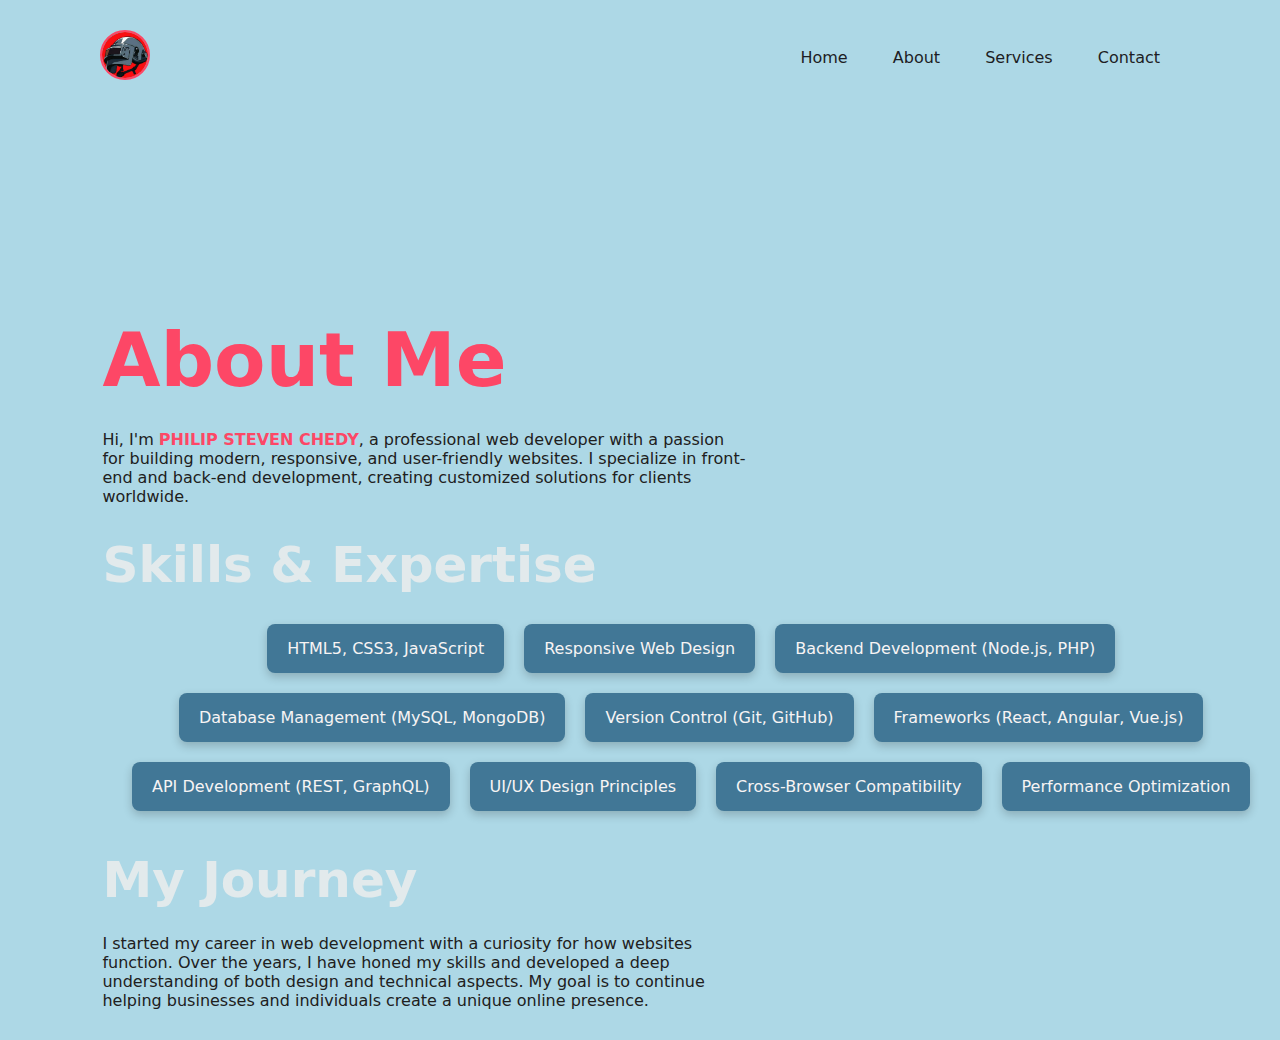
==== about.html @ 125299e3 "Add files via upload" ====
<!DOCTYPE html>
<html lang="en">
<head>
    <meta name="viewport" content="width=device-width, initial-scale=1.0">    <meta name="viewport" content="width=device-width, initial-scale=1.0">
    <title>About Chedy Breezy</title>
    <link rel="stylesheet" href="style.css">
    <link rel="preconnect" href="https://fonts.googleapis.com">
    <link rel="preconnect" href="https://fonts.gstatic.com" crossorigin>
    <link href="https://fonts.googleapis.com/css2?family=Poppins:wght@400;500;600;700&display=swap" rel="stylesheet">
</head>
<body>
    <div class="hero">
        <nav>
            <div class="logo">
                <a href="index.html"><img src="./img/pop.jpg" alt="Chedy Breezy Logo"></a>
            </div>
            <ul>
                <li><a href="index.html">Home</a></li>
                <li><a href="about.html">About</a></li>
                <li><a href="services.html">Services</a></li>
                <li><a href="contact.html">Contact</a></li>
            </ul>
        </nav>

        <div class="content">
            <h1>About Me</h1>
            <p>Hi, I'm <span><strong>PHILIP STEVEN CHEDY</strong></span>, a professional web developer with a passion for building modern, responsive, and user-friendly websites. I specialize in front-end and back-end development, creating customized solutions for clients worldwide.</p>

            <h2>Skills & Expertise</h2>
            <ul class="skills-list">
                <li>HTML5, CSS3, JavaScript</li>
                <li>Responsive Web Design</li>
                <li>Backend Development (Node.js, PHP)</li>
                <li>Database Management (MySQL, MongoDB)</li>
                <li>Version Control (Git, GitHub)</li>
                <li>Frameworks (React, Angular, Vue.js)</li>
                <li>API Development (REST, GraphQL)</li>
                <li>UI/UX Design Principles</li>
                <li>Cross-Browser Compatibility</li>
                <li>Performance Optimization</li>
            </ul>

            <h2>My Journey</h2>
            <p>I started my career in web development with a curiosity for how websites function. Over the years, I have honed my skills and developed a deep understanding of both design and technical aspects. My goal is to continue helping businesses and individuals create a unique online presence.</p>
        </div>
    </div>
    <script src="https://code.jquery.com/jquery-3.5.1.slim.min.js"></script>
    <script src="https://cdn.jsdelivr.net/npm/@popperjs/core@2.11.6/dist/umd/popper.min.js"></script>
    <script src="https://stackpath.bootstrapcdn.com/bootstrap/4.5.2/js/bootstrap.min.js"></script>
</body>
</html>
---- style.css ----
@import url("https://fonts.googleapis.com/css2?family=Poppins:wght@400;500;600;700&display=swap");

* {
    margin: 0;
    padding: 0;
    box-sizing: border-box;
    font-family: system-ui, -apple-system, BlinkMacSystemFont, 'Segoe UI', Roboto, Oxygen, Ubuntu, Cantarell, 'Open Sans', 'Helvetica Neue', sans-serif;
}

body {
    display: flex;
    flex-direction: column;
    justify-content: center; /* Center vertically */
    align-items: center; /* Center horizontally */
    min-height: 100vh; /* Full height of the viewport */
    background-color: lightblue; /* Ensure the background covers the entire page */
    margin: 0; /* Remove default margin */
}

a {
    text-decoration: none;
}

.hero {
    width: 100%;
    height: 100vh; /* Full viewport height */
}

nav {
    display: flex;
    align-items: center;
    justify-content: space-between;
    padding: 30px 100px;
}

.logo img {
    max-height: 50px;
    width: auto;
    border-radius: 50%;
    border: 2px solid #fd4766;
}

nav ul li {
    list-style: none;
    display: inline-block;
    padding: 10px 20px;
}

nav ul li a {
    color: #1d1d24;
    position: relative;
    padding: 5px 0;
}

nav ul li a:hover {
    color: #fd4766;
}

nav ul li a:after {
    content: "";
    position: absolute;
    left: 0;
    width: 0;
    height: 3px;
    background: #fd4766;
    transition: 0.3s;
    bottom: 0;
}

nav ul li a:hover:after {
    width: 100%;
}

.content {
    position: absolute;
    top: 35%;
    left: 8%;
    color: #202020; /* Set text color for better visibility */
}

.content h1 {
    color: #1f1f25;
    font-size: 75px;
    font-weight: 900;
    line-height: 90px;
    text-transform: inherit;
    width: 70%;
}

.content h2 {
    color: #1f1f25; /* Color for h2 headings */
    font-size: 50px; /* Adjust size */
    margin-top: 30px; /* Space above h2 */
}

.content p {
    width: 55%;
    color: #202020;
    margin-top: 25px;
    margin-bottom: 30px;
}

.skills-list {
    list-style-type: none; /* Remove bullet points */
    padding: 0; /* Remove padding */
    display: flex; /* Use flexbox for layout */
    flex-wrap: wrap; /* Allow items to wrap to the next line */
    justify-content: center; /* Center items */
    margin-top: 20px; /* Space above skills section */
}

.skills-list li {
    background: #417796; /* Background for skill items */
    color: #f7f4f4; /* Text color */
    margin: 10px; /* Space between items */
    padding: 15px 20px; /* Padding for item */
    border-radius: 8px; /* Rounded corners */
    box-shadow: 0 4px 10px rgba(0, 0, 0, 0.2); /* Subtle shadow for depth */
    transition: background-color 0.3s, transform 0.3s; /* Animation on hover */
}

.skills-list li:hover {
    background: #fd4766; /* Change background on hover */
    transform: translateY(-5px); /* Lift effect on hover */
}
.btn {
    color: #fff; /* Text color */
    font-size: 16px; /* Font size */
    text-transform: uppercase; /* Uppercase text */
    letter-spacing: 2px; /* Spacing between letters */
    padding: 16px 40px; /* Padding for button */
    border-radius: 500px; /* Rounded corners */
    display: inline-block; /* Display as inline block */
    font-weight: 500; /* Font weight */
    transition: all 0.4s ease-in-out; /* Transition effects */
    background-color: #fd4766; /* Background color */
    border: 2px solid #fd4766; /* Border color */
  }
  
  .btn:hover {
    background: transparent; /* Background on hover */
    border-color: #fd4766; /* Border color on hover */
    color: #fd4766; /* Text color on hover */
  }

  .content h2,   span {
    color: #e2eaec; /* Set to pink */
  }
  .content h1,   span {
    color: #fd4766; /* Set to pink */
    position: relative;
  }

  .content .title {
    color: #0a0a0a; /* Text color */
    font-size: 30px; /* Increase font size */
    text-transform: uppercase; /* Uppercase text */
    letter-spacing: 4px; /* Spacing between letters */
    display: inline-block; /* Display as inline block */
    margin-bottom: 20px; /* Space below the title */
    background: linear-gradient(
        120deg,
        #1c99fe 20.69%,
        #7644ff 50.19%,
        #fd4766 79.69%
    ); /* Gradient background */
    -webkit-background-clip: text; /* Clip the background to the text */
    -webkit-text-fill-color: transparent; /* Make the text fill transparent to show the gradient */
}

.services-section {
    background-color: lightblue; /* Background color for the services section */
    padding: 50px 0; /* Padding above and below */
    text-align: center; /* Center the text */
    display: flex;
    flex-wrap: wrap;
    justify-content: center;
}

.service {
    max-width: 300px; /* Limit width for better readability */
    margin: 20px; /* Space between service boxes */
    background: #ffffff; /* White background for the service boxes */
    padding: 20px; /* Padding for the boxes */
    border-radius: 10px; /* Rounded corners */
    box-shadow: 0 4px 10px rgba(0, 0, 0, 0.1); /* Subtle shadow for depth */
    transition: transform 0.3s; /* Animation on hover */
}

.service:hover {
    transform: scale(1.05); /* Slightly increase size on hover */
}

.service h2 {
    color: #1d1d24; /* Heading color */
    font-size: 20px; /* Size for service headings */
    margin-bottom: 10px; /* Space below the heading */
    font-weight: 600; /* Semi-bold */
}

.service p {
    color: #666; /* Text color for service descriptions */
    margin-top: 10px; /* Space above paragraph */
}

.contact-info {
    display: flex;
    flex-direction: column;
    align-items: center; /* Center horizontally */
    justify-content: center; /* Center vertically */
    text-align: center; /* Center text */
    margin: 50px auto; /* Adjust margin as needed */
    padding: 20px; /* Add padding around */
    border-radius: 10px; /* Optional rounded corners */
}

.contact-info h2 {
    margin-bottom: 20px; /* Space below heading */
}

.contact-info p {
    margin: 5px 0; /* Space between paragraphs */
}

*{
    margin:0;
    padding:0;
    box-sizing:border-box;
  }
 
  .menu{
    position:relative;
   width:280px;
    height:280px;
    display:flex;
    align-items:center;
    justify-content:center;
  }
  .menu .toggle{
    position:relative;
    height:60px;
    width:60px;
    background:lightblue;
    border-radius:50%;
    box-shadow:0 3px 4px rgba(0,0,0,0.15);
    display:flex;
    align-items:center;
    justify-content:center;
    color:#333;
    font-size:2rem;
    cursor:pointer;
    transition:1.25s;
    z-index:5;
  }
  .menu.active .toggle{
    transform:rotate(360deg);
    box-shadow: 0 6px 8px rgba(0,0,0,0.15),
      0 0 0 2px #333,
      0 0 0 8px #fff;
  }
  .menu li{
    position:absolute;
    left:0;
    list-style:none;
    transition:0.5s;
    transform:rotate(calc(360deg/8 * var(--i)));
    transform-origin:140px;
    scale:0;
    transition-delay: calc(0.05s * var(--i));
  }
  .menu.active li{
    scale:1;
  }
  .menu li a{
    position:relative;
    display:flex;
   transform:rotate(calc(360deg/-8 * var(--i)));
    width:60px;
    height:60px;
    background-color: lightblue;
    display:flex;
    align-items:center;
    justify-content:center;
    border-radius:50%;
    font-size:1.75rem;
    color:var(--clr);
     box-shadow:0 3px 4px rgba(0,0,0,0.15);
    transition:0.5s;
  }
  .menu li:hover a{
    font-size:2.5rem;
    box-shadow:0 0 0 2px var(--clr),
      0 0 0 6px #fff;
  }







 

.contact-container {
    display: flex;
    justify-content: center; /* Center horizontally */
    align-items: center; /* Center vertically */
    width: 100%; /* Full width */
    padding: 20px; /* Add some padding */
}

.contact-info {
    display: flex;
    flex-direction: column;
    align-items: center; /* Center text */
    text-align: center; /* Center text */
    border-radius: 10px; /* Optional rounded corners */
    padding: 20px; /* Add padding around */
    box-shadow: 0 3px 10px rgba(0, 0, 0, 0.1); /* Optional shadow */
    margin: 20px; /* Space around contact info */
}

.contact-info h2 {
    margin-bottom: 20px; /* Space below heading */
}

.contact-info p {
    margin: 5px 0; /* Space between paragraphs */
}
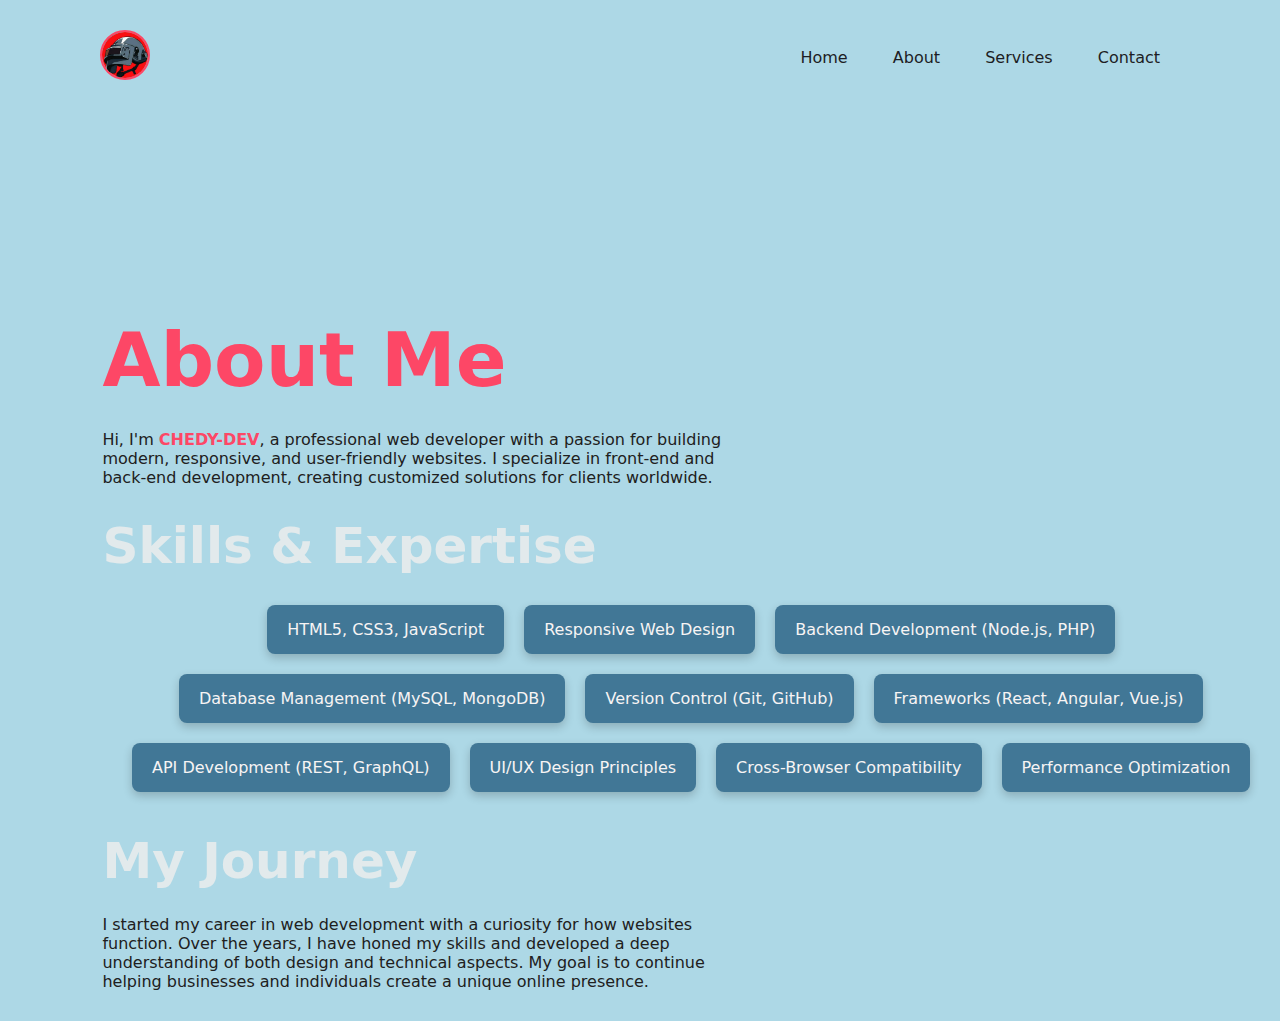
==== commit ebab6d71: "Update about.html" ====
--- a/about.html
+++ b/about.html
@@ -1,52 +1,52 @@
-<!DOCTYPE html>
-<html lang="en">
-<head>
-    <meta name="viewport" content="width=device-width, initial-scale=1.0">    <meta name="viewport" content="width=device-width, initial-scale=1.0">
-    <title>About Chedy Breezy</title>
-    <link rel="stylesheet" href="style.css">
-    <link rel="preconnect" href="https://fonts.googleapis.com">
-    <link rel="preconnect" href="https://fonts.gstatic.com" crossorigin>
-    <link href="https://fonts.googleapis.com/css2?family=Poppins:wght@400;500;600;700&display=swap" rel="stylesheet">
-</head>
-<body>
-    <div class="hero">
-        <nav>
-            <div class="logo">
-                <a href="index.html"><img src="./img/pop.jpg" alt="Chedy Breezy Logo"></a>
-            </div>
-            <ul>
-                <li><a href="index.html">Home</a></li>
-                <li><a href="about.html">About</a></li>
-                <li><a href="services.html">Services</a></li>
-                <li><a href="contact.html">Contact</a></li>
-            </ul>
-        </nav>
-
-        <div class="content">
-            <h1>About Me</h1>
-            <p>Hi, I'm <span><strong>PHILIP STEVEN CHEDY</strong></span>, a professional web developer with a passion for building modern, responsive, and user-friendly websites. I specialize in front-end and back-end development, creating customized solutions for clients worldwide.</p>
-
-            <h2>Skills & Expertise</h2>
-            <ul class="skills-list">
-                <li>HTML5, CSS3, JavaScript</li>
-                <li>Responsive Web Design</li>
-                <li>Backend Development (Node.js, PHP)</li>
-                <li>Database Management (MySQL, MongoDB)</li>
-                <li>Version Control (Git, GitHub)</li>
-                <li>Frameworks (React, Angular, Vue.js)</li>
-                <li>API Development (REST, GraphQL)</li>
-                <li>UI/UX Design Principles</li>
-                <li>Cross-Browser Compatibility</li>
-                <li>Performance Optimization</li>
-            </ul>
-
-            <h2>My Journey</h2>
-            <p>I started my career in web development with a curiosity for how websites function. Over the years, I have honed my skills and developed a deep understanding of both design and technical aspects. My goal is to continue helping businesses and individuals create a unique online presence.</p>
-        </div>
-    </div>
-    <script src="https://code.jquery.com/jquery-3.5.1.slim.min.js"></script>
-    <script src="https://cdn.jsdelivr.net/npm/@popperjs/core@2.11.6/dist/umd/popper.min.js"></script>
-    <script src="https://stackpath.bootstrapcdn.com/bootstrap/4.5.2/js/bootstrap.min.js"></script>
-</body>
-</html>
-
+<!DOCTYPE html>
+<html lang="en">
+<head>
+<meta charset="UTF-8">
+    <meta name="viewport" content="width=device-width, initial-scale=1.0">    <title>About Chedy Breezy</title>
+    <link rel="stylesheet" href="style.css">
+    <link rel="preconnect" href="https://fonts.googleapis.com">
+    <link rel="preconnect" href="https://fonts.gstatic.com" crossorigin>
+    <link href="https://fonts.googleapis.com/css2?family=Poppins:wght@400;500;600;700&display=swap" rel="stylesheet">
+</head>
+<body>
+    <div class="hero">
+        <nav>
+            <div class="logo">
+                <a href="index.html"><img src="./img/pop.jpg" alt="Chedy Breezy Logo"></a>
+            </div>
+            <ul>
+                <li><a href="index.html">Home</a></li>
+                <li><a href="about.html">About</a></li>
+                <li><a href="services.html">Services</a></li>
+                <li><a href="contact.html">Contact</a></li>
+            </ul>
+        </nav>
+
+        <div class="content">
+            <h1>About Me</h1>
+            <p>Hi, I'm <span><strong>CHEDY-DEV</strong></span>, a professional web developer with a passion for building modern, responsive, and user-friendly websites. I specialize in front-end and back-end development, creating customized solutions for clients worldwide.</p>
+
+            <h2>Skills & Expertise</h2>
+            <ul class="skills-list">
+                <li>HTML5, CSS3, JavaScript</li>
+                <li>Responsive Web Design</li>
+                <li>Backend Development (Node.js, PHP)</li>
+                <li>Database Management (MySQL, MongoDB)</li>
+                <li>Version Control (Git, GitHub)</li>
+                <li>Frameworks (React, Angular, Vue.js)</li>
+                <li>API Development (REST, GraphQL)</li>
+                <li>UI/UX Design Principles</li>
+                <li>Cross-Browser Compatibility</li>
+                <li>Performance Optimization</li>
+            </ul>
+
+            <h2>My Journey</h2>
+            <p>I started my career in web development with a curiosity for how websites function. Over the years, I have honed my skills and developed a deep understanding of both design and technical aspects. My goal is to continue helping businesses and individuals create a unique online presence.</p>
+        </div>
+    </div>
+    <script src="https://code.jquery.com/jquery-3.5.1.slim.min.js"></script>
+    <script src="https://cdn.jsdelivr.net/npm/@popperjs/core@2.11.6/dist/umd/popper.min.js"></script>
+    <script src="https://stackpath.bootstrapcdn.com/bootstrap/4.5.2/js/bootstrap.min.js"></script>
+</body>
+</html>
+
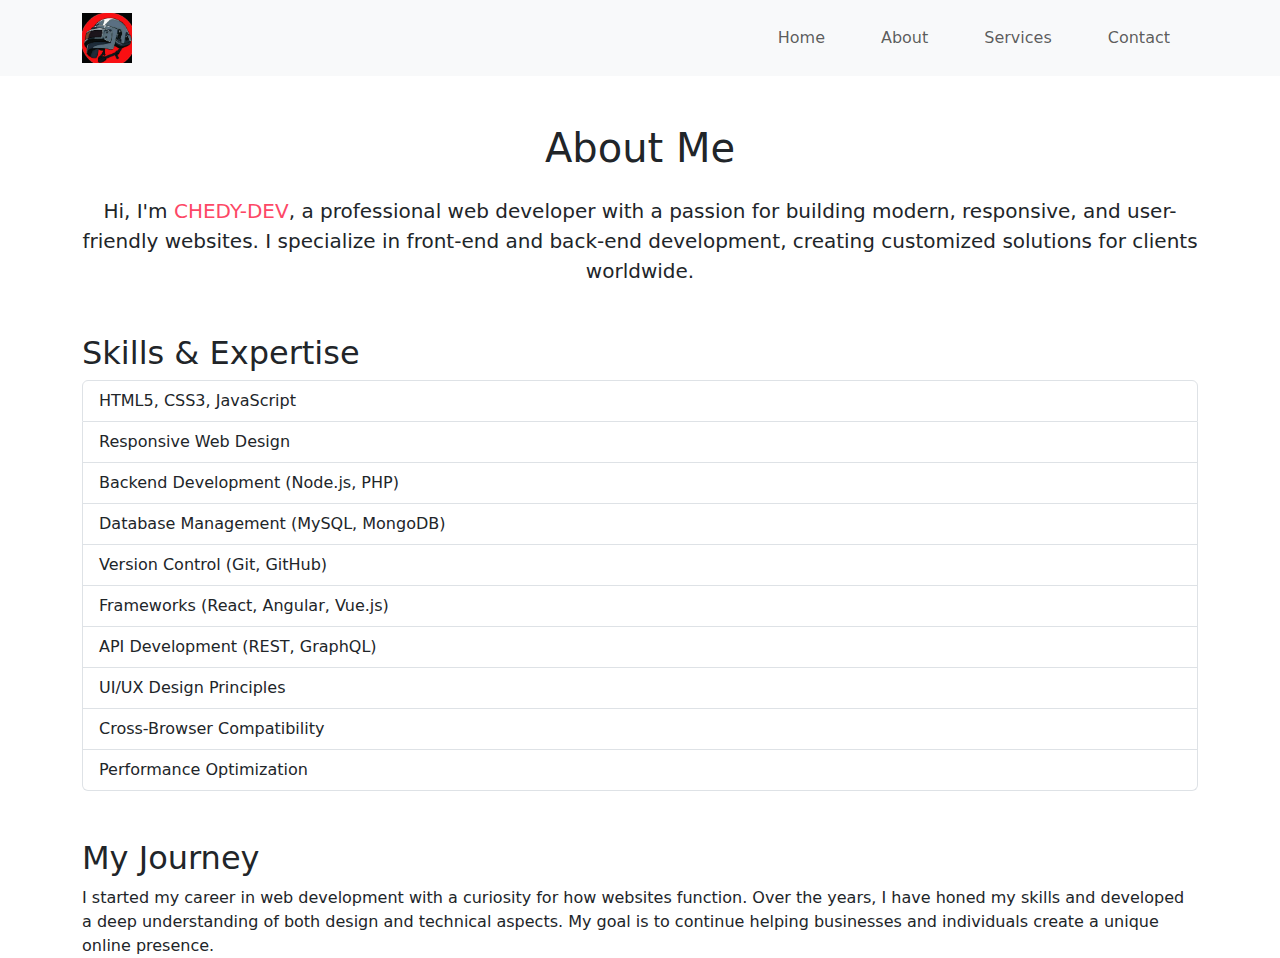
==== commit 8c26deeb: "Update about.html" ====
--- a/about.html
+++ b/about.html
@@ -1,52 +1,58 @@
 <!DOCTYPE html>
 <html lang="en">
 <head>
-<meta charset="UTF-8">
-    <meta name="viewport" content="width=device-width, initial-scale=1.0">    <title>About Chedy Breezy</title>
+    <meta name="viewport" content="width=device-width, initial-scale=1.0">
+    <title>About Chedy Breezy</title>
     <link rel="stylesheet" href="style.css">
     <link rel="preconnect" href="https://fonts.googleapis.com">
     <link rel="preconnect" href="https://fonts.gstatic.com" crossorigin>
     <link href="https://fonts.googleapis.com/css2?family=Poppins:wght@400;500;600;700&display=swap" rel="stylesheet">
+    <!-- Latest Bootstrap 5 CSS -->
+    <link href="https://cdn.jsdelivr.net/npm/bootstrap@5.3.0-alpha1/dist/css/bootstrap.min.css" rel="stylesheet">
 </head>
 <body>
     <div class="hero">
-        <nav>
-            <div class="logo">
-                <a href="index.html"><img src="./img/pop.jpg" alt="Chedy Breezy Logo"></a>
+        <nav class="navbar navbar-expand-lg navbar-light bg-light">
+            <div class="container">
+                <a class="navbar-brand" href="index.html"><img src="./img/pop.jpg" alt="Chedy Breezy Logo" width="50"></a>
+                <button class="navbar-toggler" type="button" data-bs-toggle="collapse" data-bs-target="#navbarNav" aria-controls="navbarNav" aria-expanded="false" aria-label="Toggle navigation">
+                    <span class="navbar-toggler-icon"></span>
+                </button>
+                <div class="collapse navbar-collapse" id="navbarNav">
+                    <ul class="navbar-nav ms-auto">
+                        <li class="nav-item"><a class="nav-link" href="index.html">Home</a></li>
+                        <li class="nav-item"><a class="nav-link" href="about.html">About</a></li>
+                        <li class="nav-item"><a class="nav-link" href="services.html">Services</a></li>
+                        <li class="nav-item"><a class="nav-link" href="contact.html">Contact</a></li>
+                    </ul>
+                </div>
             </div>
-            <ul>
-                <li><a href="index.html">Home</a></li>
-                <li><a href="about.html">About</a></li>
-                <li><a href="services.html">Services</a></li>
-                <li><a href="contact.html">Contact</a></li>
-            </ul>
         </nav>
 
-        <div class="content">
-            <h1>About Me</h1>
-            <p>Hi, I'm <span><strong>CHEDY-DEV</strong></span>, a professional web developer with a passion for building modern, responsive, and user-friendly websites. I specialize in front-end and back-end development, creating customized solutions for clients worldwide.</p>
+        <div class="container my-5">
+            <h1 class="text-center mb-4">About Me</h1>
+            <p class="text-center lead">Hi, I'm <span><strong>CHEDY-DEV</strong></span>, a professional web developer with a passion for building modern, responsive, and user-friendly websites. I specialize in front-end and back-end development, creating customized solutions for clients worldwide.</p>
 
-            <h2>Skills & Expertise</h2>
-            <ul class="skills-list">
-                <li>HTML5, CSS3, JavaScript</li>
-                <li>Responsive Web Design</li>
-                <li>Backend Development (Node.js, PHP)</li>
-                <li>Database Management (MySQL, MongoDB)</li>
-                <li>Version Control (Git, GitHub)</li>
-                <li>Frameworks (React, Angular, Vue.js)</li>
-                <li>API Development (REST, GraphQL)</li>
-                <li>UI/UX Design Principles</li>
-                <li>Cross-Browser Compatibility</li>
-                <li>Performance Optimization</li>
+            <h2 class="mt-5">Skills & Expertise</h2>
+            <ul class="list-group mb-4">
+                <li class="list-group-item">HTML5, CSS3, JavaScript</li>
+                <li class="list-group-item">Responsive Web Design</li>
+                <li class="list-group-item">Backend Development (Node.js, PHP)</li>
+                <li class="list-group-item">Database Management (MySQL, MongoDB)</li>
+                <li class="list-group-item">Version Control (Git, GitHub)</li>
+                <li class="list-group-item">Frameworks (React, Angular, Vue.js)</li>
+                <li class="list-group-item">API Development (REST, GraphQL)</li>
+                <li class="list-group-item">UI/UX Design Principles</li>
+                <li class="list-group-item">Cross-Browser Compatibility</li>
+                <li class="list-group-item">Performance Optimization</li>
             </ul>
 
-            <h2>My Journey</h2>
+            <h2 class="mt-5">My Journey</h2>
             <p>I started my career in web development with a curiosity for how websites function. Over the years, I have honed my skills and developed a deep understanding of both design and technical aspects. My goal is to continue helping businesses and individuals create a unique online presence.</p>
         </div>
     </div>
-    <script src="https://code.jquery.com/jquery-3.5.1.slim.min.js"></script>
-    <script src="https://cdn.jsdelivr.net/npm/@popperjs/core@2.11.6/dist/umd/popper.min.js"></script>
-    <script src="https://stackpath.bootstrapcdn.com/bootstrap/4.5.2/js/bootstrap.min.js"></script>
+
+    <!-- Bootstrap 5 JS, Popper, and no jQuery -->
+    <script src="https://cdn.jsdelivr.net/npm/bootstrap@5.3.0-alpha1/dist/js/bootstrap.bundle.min.js"></script>
 </body>
-</html>
-
+</html>--- a/style.css
+++ b/style.css
@@ -1,331 +1,349 @@
-@import url("https://fonts.googleapis.com/css2?family=Poppins:wght@400;500;600;700&display=swap");
-
-* {
-    margin: 0;
-    padding: 0;
-    box-sizing: border-box;
-    font-family: system-ui, -apple-system, BlinkMacSystemFont, 'Segoe UI', Roboto, Oxygen, Ubuntu, Cantarell, 'Open Sans', 'Helvetica Neue', sans-serif;
-}
-
-body {
-    display: flex;
-    flex-direction: column;
-    justify-content: center; /* Center vertically */
-    align-items: center; /* Center horizontally */
-    min-height: 100vh; /* Full height of the viewport */
-    background-color: lightblue; /* Ensure the background covers the entire page */
-    margin: 0; /* Remove default margin */
-}
-
-a {
-    text-decoration: none;
-}
-
-.hero {
-    width: 100%;
-    height: 100vh; /* Full viewport height */
-}
-
-nav {
-    display: flex;
-    align-items: center;
-    justify-content: space-between;
-    padding: 30px 100px;
-}
-
-.logo img {
-    max-height: 50px;
-    width: auto;
-    border-radius: 50%;
-    border: 2px solid #fd4766;
-}
-
-nav ul li {
-    list-style: none;
-    display: inline-block;
-    padding: 10px 20px;
-}
-
-nav ul li a {
-    color: #1d1d24;
-    position: relative;
-    padding: 5px 0;
-}
-
-nav ul li a:hover {
-    color: #fd4766;
-}
-
-nav ul li a:after {
-    content: "";
-    position: absolute;
-    left: 0;
-    width: 0;
-    height: 3px;
-    background: #fd4766;
-    transition: 0.3s;
-    bottom: 0;
-}
-
-nav ul li a:hover:after {
-    width: 100%;
-}
-
-.content {
-    position: absolute;
-    top: 35%;
-    left: 8%;
-    color: #202020; /* Set text color for better visibility */
-}
-
-.content h1 {
-    color: #1f1f25;
-    font-size: 75px;
-    font-weight: 900;
-    line-height: 90px;
-    text-transform: inherit;
-    width: 70%;
-}
-
-.content h2 {
-    color: #1f1f25; /* Color for h2 headings */
-    font-size: 50px; /* Adjust size */
-    margin-top: 30px; /* Space above h2 */
-}
-
-.content p {
-    width: 55%;
-    color: #202020;
-    margin-top: 25px;
-    margin-bottom: 30px;
-}
-
-.skills-list {
-    list-style-type: none; /* Remove bullet points */
-    padding: 0; /* Remove padding */
-    display: flex; /* Use flexbox for layout */
-    flex-wrap: wrap; /* Allow items to wrap to the next line */
-    justify-content: center; /* Center items */
-    margin-top: 20px; /* Space above skills section */
-}
-
-.skills-list li {
-    background: #417796; /* Background for skill items */
-    color: #f7f4f4; /* Text color */
-    margin: 10px; /* Space between items */
-    padding: 15px 20px; /* Padding for item */
-    border-radius: 8px; /* Rounded corners */
-    box-shadow: 0 4px 10px rgba(0, 0, 0, 0.2); /* Subtle shadow for depth */
-    transition: background-color 0.3s, transform 0.3s; /* Animation on hover */
-}
-
-.skills-list li:hover {
-    background: #fd4766; /* Change background on hover */
-    transform: translateY(-5px); /* Lift effect on hover */
-}
-.btn {
-    color: #fff; /* Text color */
-    font-size: 16px; /* Font size */
-    text-transform: uppercase; /* Uppercase text */
-    letter-spacing: 2px; /* Spacing between letters */
-    padding: 16px 40px; /* Padding for button */
-    border-radius: 500px; /* Rounded corners */
-    display: inline-block; /* Display as inline block */
-    font-weight: 500; /* Font weight */
-    transition: all 0.4s ease-in-out; /* Transition effects */
-    background-color: #fd4766; /* Background color */
-    border: 2px solid #fd4766; /* Border color */
-  }
-  
-  .btn:hover {
-    background: transparent; /* Background on hover */
-    border-color: #fd4766; /* Border color on hover */
-    color: #fd4766; /* Text color on hover */
-  }
-
-  .content h2,   span {
-    color: #e2eaec; /* Set to pink */
-  }
-  .content h1,   span {
-    color: #fd4766; /* Set to pink */
-    position: relative;
-  }
-
-  .content .title {
-    color: #0a0a0a; /* Text color */
-    font-size: 30px; /* Increase font size */
-    text-transform: uppercase; /* Uppercase text */
-    letter-spacing: 4px; /* Spacing between letters */
-    display: inline-block; /* Display as inline block */
-    margin-bottom: 20px; /* Space below the title */
-    background: linear-gradient(
-        120deg,
-        #1c99fe 20.69%,
-        #7644ff 50.19%,
-        #fd4766 79.69%
-    ); /* Gradient background */
-    -webkit-background-clip: text; /* Clip the background to the text */
-    -webkit-text-fill-color: transparent; /* Make the text fill transparent to show the gradient */
-}
-
-.services-section {
-    background-color: lightblue; /* Background color for the services section */
-    padding: 50px 0; /* Padding above and below */
-    text-align: center; /* Center the text */
-    display: flex;
-    flex-wrap: wrap;
-    justify-content: center;
-}
-
-.service {
-    max-width: 300px; /* Limit width for better readability */
-    margin: 20px; /* Space between service boxes */
-    background: #ffffff; /* White background for the service boxes */
-    padding: 20px; /* Padding for the boxes */
-    border-radius: 10px; /* Rounded corners */
-    box-shadow: 0 4px 10px rgba(0, 0, 0, 0.1); /* Subtle shadow for depth */
-    transition: transform 0.3s; /* Animation on hover */
-}
-
-.service:hover {
-    transform: scale(1.05); /* Slightly increase size on hover */
-}
-
-.service h2 {
-    color: #1d1d24; /* Heading color */
-    font-size: 20px; /* Size for service headings */
-    margin-bottom: 10px; /* Space below the heading */
-    font-weight: 600; /* Semi-bold */
-}
-
-.service p {
-    color: #666; /* Text color for service descriptions */
-    margin-top: 10px; /* Space above paragraph */
-}
-
-.contact-info {
-    display: flex;
-    flex-direction: column;
-    align-items: center; /* Center horizontally */
-    justify-content: center; /* Center vertically */
-    text-align: center; /* Center text */
-    margin: 50px auto; /* Adjust margin as needed */
-    padding: 20px; /* Add padding around */
-    border-radius: 10px; /* Optional rounded corners */
-}
-
-.contact-info h2 {
-    margin-bottom: 20px; /* Space below heading */
-}
-
-.contact-info p {
-    margin: 5px 0; /* Space between paragraphs */
-}
-
-*{
-    margin:0;
-    padding:0;
-    box-sizing:border-box;
-  }
- 
-  .menu{
-    position:relative;
-   width:280px;
-    height:280px;
-    display:flex;
-    align-items:center;
-    justify-content:center;
-  }
-  .menu .toggle{
-    position:relative;
-    height:60px;
-    width:60px;
-    background:lightblue;
-    border-radius:50%;
-    box-shadow:0 3px 4px rgba(0,0,0,0.15);
-    display:flex;
-    align-items:center;
-    justify-content:center;
-    color:#333;
-    font-size:2rem;
-    cursor:pointer;
-    transition:1.25s;
-    z-index:5;
-  }
-  .menu.active .toggle{
-    transform:rotate(360deg);
-    box-shadow: 0 6px 8px rgba(0,0,0,0.15),
-      0 0 0 2px #333,
-      0 0 0 8px #fff;
-  }
-  .menu li{
-    position:absolute;
-    left:0;
-    list-style:none;
-    transition:0.5s;
-    transform:rotate(calc(360deg/8 * var(--i)));
-    transform-origin:140px;
-    scale:0;
-    transition-delay: calc(0.05s * var(--i));
-  }
-  .menu.active li{
-    scale:1;
-  }
-  .menu li a{
-    position:relative;
-    display:flex;
-   transform:rotate(calc(360deg/-8 * var(--i)));
-    width:60px;
-    height:60px;
-    background-color: lightblue;
-    display:flex;
-    align-items:center;
-    justify-content:center;
-    border-radius:50%;
-    font-size:1.75rem;
-    color:var(--clr);
-     box-shadow:0 3px 4px rgba(0,0,0,0.15);
-    transition:0.5s;
-  }
-  .menu li:hover a{
-    font-size:2.5rem;
-    box-shadow:0 0 0 2px var(--clr),
-      0 0 0 6px #fff;
-  }
-
-
-
-
-
-
-
- 
-
-.contact-container {
-    display: flex;
-    justify-content: center; /* Center horizontally */
-    align-items: center; /* Center vertically */
-    width: 100%; /* Full width */
-    padding: 20px; /* Add some padding */
-}
-
-.contact-info {
-    display: flex;
-    flex-direction: column;
-    align-items: center; /* Center text */
-    text-align: center; /* Center text */
-    border-radius: 10px; /* Optional rounded corners */
-    padding: 20px; /* Add padding around */
-    box-shadow: 0 3px 10px rgba(0, 0, 0, 0.1); /* Optional shadow */
-    margin: 20px; /* Space around contact info */
-}
-
-.contact-info h2 {
-    margin-bottom: 20px; /* Space below heading */
-}
-
-.contact-info p {
-    margin: 5px 0; /* Space between paragraphs */
-}
-
-
+@import url("https://fonts.googleapis.com/css2?family=Poppins:wght@400;500;600;700&display=swap");
+
+* {
+    margin: 0;
+    padding: 0;
+    box-sizing: border-box;
+    font-family: system-ui, -apple-system, BlinkMacSystemFont, 'Segoe UI', Roboto, Oxygen, Ubuntu, Cantarell, 'Open Sans', 'Helvetica Neue', sans-serif;
+}
+
+body {
+    display: flex;
+    flex-direction: column;
+    justify-content: center; /* Center vertically */
+    align-items: center; /* Center horizontally */
+    min-height: 100vh; /* Full height of the viewport */
+    background-color: lightblue; /* Ensure the background covers the entire page */
+    margin: 0; /* Remove default margin */
+}
+
+a {
+    text-decoration: none;
+}
+
+.hero {
+    width: 100%;
+    height: 100vh; /* Full viewport height */
+}
+
+nav {
+    display: flex;
+    align-items: center;
+    justify-content: space-between;
+    padding: 30px 100px;
+}
+
+.logo img {
+    max-height: 50px;
+    width: auto;
+    border-radius: 50%;
+    border: 2px solid #fd4766;
+}
+
+nav ul li {
+    list-style: none;
+    display: inline-block;
+    padding: 10px 20px;
+}
+
+nav ul li a {
+    color: #1d1d24;
+    position: relative;
+    padding: 5px 0;
+}
+
+nav ul li a:hover {
+    color: #fd4766;
+}
+
+nav ul li a:after {
+    content: "";
+    position: absolute;
+    left: 0;
+    width: 0;
+    height: 3px;
+    background: #fd4766;
+    transition: 0.3s;
+    bottom: 0;
+}
+
+nav ul li a:hover:after {
+    width: 100%;
+}
+
+.content {
+    position: absolute;
+    top: 35%;
+    left: 8%;
+    color: #202020; /* Set text color for better visibility */
+}
+
+.content h1 {
+    color: #1f1f25;
+    font-size: 75px;
+    font-weight: 900;
+    line-height: 90px;
+    text-transform: inherit;
+    width: 70%;
+}
+
+.content h2 {
+    color: #1f1f25; /* Color for h2 headings */
+    font-size: 50px; /* Adjust size */
+    margin-top: 30px; /* Space above h2 */
+}
+
+.content p {
+    width: 55%;
+    color: #202020;
+    margin-top: 25px;
+    margin-bottom: 30px;
+}
+
+.skills-list {
+    list-style-type: none; /* Remove bullet points */
+    padding: 0; /* Remove padding */
+    display: flex; /* Use flexbox for layout */
+    flex-wrap: wrap; /* Allow items to wrap to the next line */
+    justify-content: center; /* Center items */
+    margin-top: 20px; /* Space above skills section */
+}
+
+.skills-list li {
+    background: #417796; /* Background for skill items */
+    color: #f7f4f4; /* Text color */
+    margin: 10px; /* Space between items */
+    padding: 15px 20px; /* Padding for item */
+    border-radius: 8px; /* Rounded corners */
+    box-shadow: 0 4px 10px rgba(0, 0, 0, 0.2); /* Subtle shadow for depth */
+    transition: background-color 0.3s, transform 0.3s; /* Animation on hover */
+}
+
+.skills-list li:hover {
+    background: #fd4766; /* Change background on hover */
+    transform: translateY(-5px); /* Lift effect on hover */
+}
+
+.btn {
+    color: #fff; /* Text color */
+    font-size: 16px; /* Font size */
+    text-transform: uppercase; /* Uppercase text */
+    letter-spacing: 2px; /* Spacing between letters */
+    padding: 16px 40px; /* Padding for button */
+    border-radius: 500px; /* Rounded corners */
+    display: inline-block; /* Display as inline block */
+    font-weight: 500; /* Font weight */
+    transition: all 0.4s ease-in-out; /* Transition effects */
+    background-color: #fd4766; /* Background color */
+    border: 2px solid #fd4766; /* Border color */
+}
+
+.btn:hover {
+    background: transparent; /* Background on hover */
+    border-color: #fd4766; /* Border color on hover */
+    color: #fd4766; /* Text color on hover */
+}
+
+.content h2, span {
+    color: #e2eaec; /* Set to pink */
+}
+
+.content h1, span {
+    color: #fd4766; /* Set to pink */
+    position: relative;
+}
+
+.content .title {
+    color: #0a0a0a; /* Text color */
+    font-size: 30px; /* Increase font size */
+    text-transform: uppercase; /* Uppercase text */
+    letter-spacing: 4px; /* Spacing between letters */
+    display: inline-block; /* Display as inline block */
+    margin-bottom: 20px; /* Space below the title */
+    background: linear-gradient(
+        120deg,
+        #1c99fe 20.69%,
+        #7644ff 50.19%,
+        #fd4766 79.69%
+    ); /* Gradient background */
+    -webkit-background-clip: text; /* Clip the background to the text */
+    -webkit-text-fill-color: transparent; /* Make the text fill transparent to show the gradient */
+}
+
+.services-section {
+    background-color: lightblue; /* Background color for the services section */
+    padding: 50px 0; /* Padding above and below */
+    text-align: center; /* Center the text */
+    display: flex;
+    flex-wrap: wrap;
+    justify-content: center;
+}
+
+.service {
+    max-width: 300px; /* Limit width for better readability */
+    margin: 20px; /* Space between service boxes */
+    background: #ffffff; /* White background for the service boxes */
+    padding: 20px; /* Padding for the boxes */
+    border-radius: 10px; /* Rounded corners */
+    box-shadow: 0 4px 10px rgba(0, 0, 0, 0.1); /* Subtle shadow for depth */
+    transition: transform 0.3s; /* Animation on hover */
+}
+
+.service:hover {
+    transform: scale(1.05); /* Slightly increase size on hover */
+}
+
+.service h2 {
+    color: #1d1d24; /* Heading color */
+    font-size: 20px; /* Size for service headings */
+    margin-bottom: 10px; /* Space below the heading */
+    font-weight: 600; /* Semi-bold */
+}
+
+.service p {
+    color: #666; /* Text color for service descriptions */
+    margin-top: 10px; /* Space above paragraph */
+}
+
+.contact-info {
+    display: flex;
+    flex-direction: column;
+    align-items: center; /* Center horizontally */
+    justify-content: center; /* Center vertically */
+    text-align: center; /* Center text */
+    margin: 50px auto; /* Adjust margin as needed */
+    padding: 20px; /* Add padding around */
+    border-radius: 10px; /* Optional rounded corners */
+}
+
+.contact-info h2 {
+    margin-bottom: 20px; /* Space below heading */
+}
+
+.contact-info p {
+    margin: 5px 0; /* Space between paragraphs */
+}
+
+.menu {
+    position: relative;
+    width: 280px;
+    height: 280px;
+    display: flex;
+    align-items: center;
+    justify-content: center;
+}
+
+.menu .toggle {
+    position: relative;
+    height: 60px;
+    width: 60px;
+    background: lightblue;
+    border-radius: 50%;
+    box-shadow: 0 3px 4px rgba(0,0,0,0.15);
+    display: flex;
+    align-items: center;
+    justify-content: center;
+    color: #333;
+    font-size: 2rem;
+    cursor: pointer;
+    transition: 1.25s;
+    z-index: 5;
+}
+
+.menu.active .toggle {
+    transform: rotate(360deg);
+    box-shadow: 0 6px 8px rgba(0,0,0,0.15),
+                0 0 0 2px #333,
+                0 0 0 8px #fff;
+}
+
+.menu li {
+    position: absolute;
+    left: 0;
+    list-style: none;
+    transition: 0.5s;
+    transform: rotate(calc(360deg / 8 * var(--i)));
+    transform-origin: 140px;
+    scale: 0;
+    transition-delay: calc(0.05s * var(--i));
+}
+
+.menu.active li {
+    scale: 1;
+}
+
+.menu li a {
+    position: relative;
+    display: flex;
+    transform: rotate(calc(360deg / -8 * var(--i)));
+    width: 60px;
+    height: 60px;
+    background-color: lightblue;
+    display: flex;
+    align-items: center;
+    justify-content: center;
+    border-radius: 50%;
+    font-size: 1.75rem;
+    color: var(--clr);
+    box-shadow: 0 2px 4px rgba(0,0,0,0.2);
+    transition: all 0.3s ease;
+}
+
+.menu li a:hover {
+    background-color: #fd4766; /* Change background on hover */
+    color: #fff; /* Change text color on hover */
+}
+
+/* Responsive Styles */
+@media (max-width: 768px) {
+    nav {
+        padding: 20px; /* Reduce padding for mobile */
+    }
+
+    .content h1 {
+        font-size: 50px; /* Smaller font size on mobile */
+    }
+
+    .content h2 {
+        font-size: 40px; /* Smaller h2 on mobile */
+    }
+
+    .skills-list {
+        flex-direction: column; /* Stack skills vertically on mobile */
+        align-items: center; /* Center items */
+    }
+
+    .service {
+        max-width: 90%; /* Allow service boxes to use more width on mobile */
+    }
+}
+
+@media (max-width: 480px) {
+    .content h1 {
+        font-size: 30px; /* Further reduce font size */
+    }
+
+    .content h2 {
+        font-size: 30px; /* Further reduce h2 size */
+    }
+
+    .btn {
+        padding: 12px 20px; /* Smaller button on mobile */
+    }
+
+    .menu {
+        width: 200px; /* Smaller menu on mobile */
+        height: 200px; /* Smaller menu */
+    }
+
+    .menu .toggle {
+        height: 50px; /* Smaller toggle */
+        width: 50px; /* Smaller toggle */
+    }
+
+    .menu li a {
+        width: 50px; /* Smaller icon */
+        height: 50px; /* Smaller icon */
+        font-size: 1.5rem; /* Smaller font size */
+    }
+}